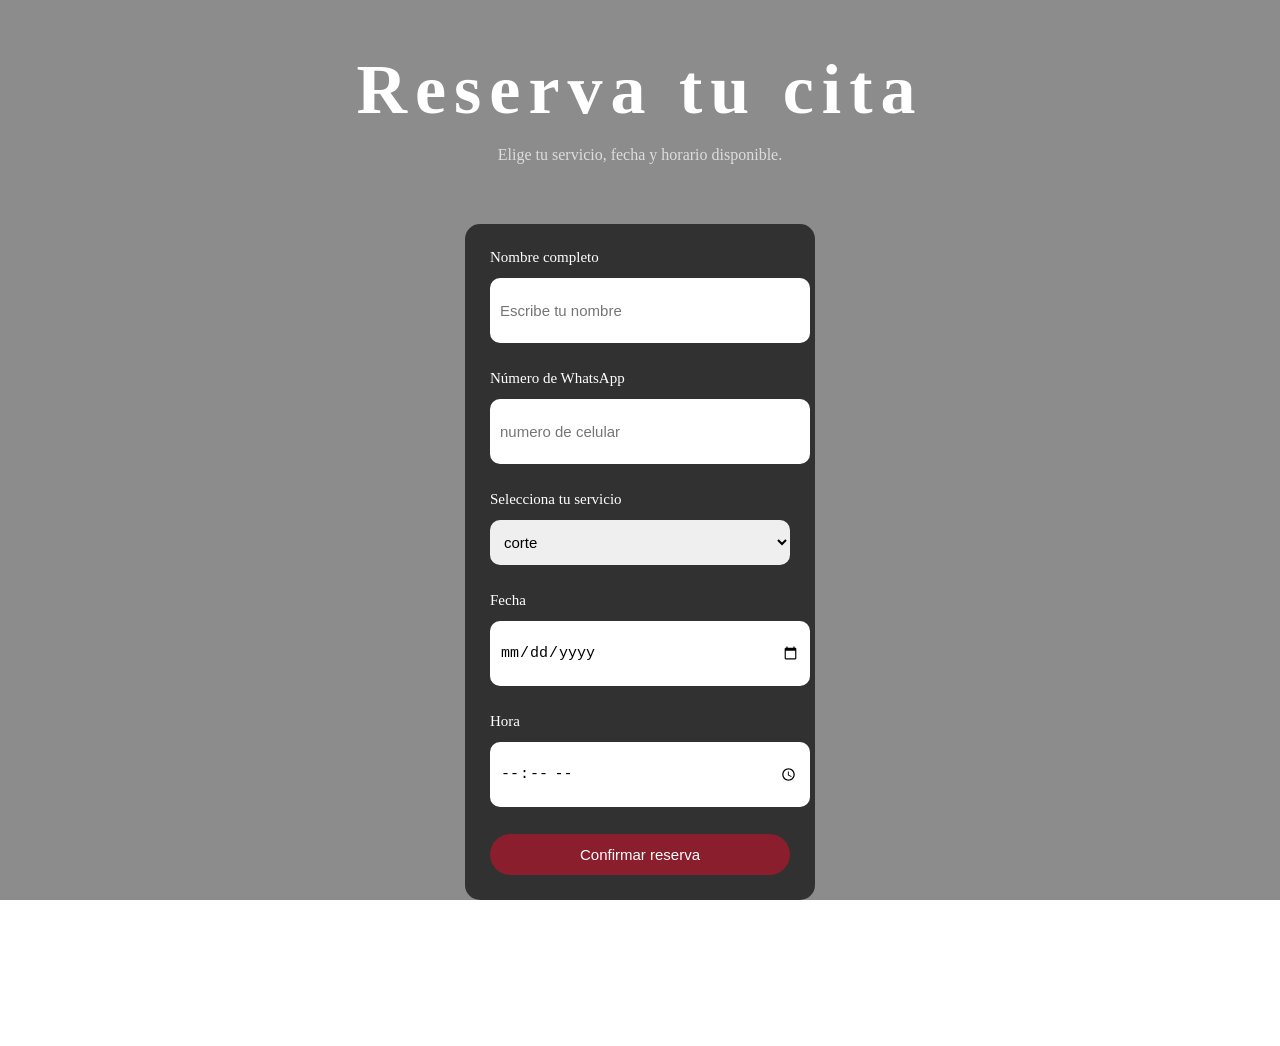
==== reservas.html @ 1c4d47ac "Add files via upload" ====
<!DOCTYPE html>
<html lang="es">
<head>
<meta charset="UTF-8">
<meta name="viewport" content="width=device-width, initial-scale=1.0">
<title>Reservas - Atlantic Barber Studio</title>
<link rel="stylesheet" href="style.css">
</head>
<body class="reservas">
<section class="reserva">
<h1>Reserva tu cita</h1>
<p>
Elige tu servicio, fecha y horario disponible.
</p>
<form onsubmit="enviarWhatsApp(); return false;">
<label>Nombre completo</label>
<input type="text" placeholder="Escribe tu nombre">
<label>Número de WhatsApp</label>
<input type="tel" placeholder="numero de celular">
<label>Selecciona tu servicio</label>
<select>
<option>corte</option>
<option>Corte + Asesoramiento</option>
<option>Corte + Barba</option>
<option>Corte + Cejas</option>
<option>Barba</option>
<option>Cejas</option>
<option>Tinte</option>
<option>Ondulado</option>
</select>
<label>Fecha</label>
<input type="date">
<label>Hora</label>
<input type="time">
<button type="submit">
Confirmar reserva
</button>
</form>
<a href="index.html">
<button class="volver">
Volver al inicio
</button>
</a>
</section>
  <script>
function enviarWhatsApp(){
let nombre = document.querySelector('input[type="text"]').value;
let telefono = document.querySelector('input[type="tel"]').value;
let servicio = document.querySelector('select').value;
let fecha = document.querySelector('input[type="date"]').value;
let hora = document.querySelector('input[type="time"]').value;
let mensaje = 
"Hola Atlantic Barber Studio%0A%0A" +
"Nombre: " + nombre + "%0A" +
"WhatsApp: +591 " + telefono + "%0A" +
"Servicio: " + servicio + "%0A" +
"Fecha: " + fecha + "%0A" +
"Hora: " + hora;
window.open(
"https://wa.me/59178314737?text=" + mensaje,
"_blank"
);
}
</script>
</body>
</html>
---- style.css ----
}
h1 {
  text-align: center;
  font-family: 'Cinzel', serif;
  font-size: 70px;
  margin-bottom:0px;
  color: #F5F5F5;
}
.bienvenida {
  width: 90%;
  margin: auto;
}
.bienvenida h2 {
    display: flex;
    align-items: center;
    justify-content: center;
    gap: 20px;
    color: #8B1E2D;
    text-transform: uppercase;
    letter-spacing: 6px;
    font-size: 18px;
}
body {
    font-family: 'Montserrat', serif;
    margin:0px;
    padding:0px; 
}
.bienvenida h2::before,
.bienvenida h2::after {
    content: "";
    width: 65px;
    height: 2px;
    background-color: white;
}
h3 {
  text-align: center;
  margin-top: 40px;
  font-size: 30px;
  color: white;
  font-family: 'sinzel', serif;
  }
.bienvenida p1 {
    display: block;
    width: 80%;
    max-width: 900px;
    margin: 25px auto;
    text-align: center;
    line-height: 1.6;
    color: #C7C7C7;
}
h4 {
  text-align: center;
  margin-top: 50px;
  font-size: 30px;
  font-family: 'sinzel', serif;
  color: white;
}
.tarjetas {
    display: flex;
    flex-direction: row;
    justify-content: center;
    align-items: center;
    gap: 20px;
    width: 100%;
    text-align: center;
}
  .tarjetas button {
    background-color: #8B1E2D;
    color: #111111;
    border: none;
    border-radius: 5px;
    padding: 8px 15px;
    font-weight: bold;
    display: block;
    margin: 10px auto 0;
    width: 120px;
    cursor: pointer;
    transition: all 0.3s ease;
}
.tarjetas button:hover {
    background-color: white;
    color: #111111;
    transform: translateY(-4px);
    box-shadow: 0 6px 15px rgba(0, 0, 0, 0.5);
}

.tarjetas button:active {
    transform: scale(0.92);
  }
}
  h5 {
    font-size:25px;
  }
  i {
    font-size:25px;
}
.card.reservas {
  background-image: url("https://i.pinimg.com/736x/f8/da/db/f8dadbf08cfd2454842a5fe755f3dd9e.jpg");
  background-size: cover;
  background-position: center;
  min-height: 250px;
}
.card.servicios {
  background-image: url("https://i.pinimg.com/1200x/b2/25/60/b225606e5df64e357dd65d28dcab4321.jpg");
  background-size: cover;
  background-position: center;
  min-height: 250px;
}
.card.barberos {
  background-image: url("https://i.pinimg.com/736x/d0/1a/69/d01a692cf1585f5f40aff23200f50c9c.jpg");
  background-size: cover;
  background-position: center;
  min-height: 250px;
}
.card.productos {
  background-image: url("https://i.pinimg.com/736x/02/9f/96/029f967a5b4fd53c9a413c07ff5a22b9.jpg");
  background-size: cover;
  background-position: center;
  min-height: 250px;
}
body.inicio {
  background-image: url("https://i.pinimg.com/1200x/19/78/6a/19786a8f0b92079e0191e5d988a3ba16.jpg");
  background-size: cover;
  background-position: center;
  min-height: 100vh;
}
  .card h5 {
    color: white;
    font-family: 'Cinzel', serif;
    text-transform: uppercase;
    text-shadow: 2px 2px 5px black;
}
.card p {
    color: #D1D1D1;
    text-shadow: 4px 4px 12px black;
}
.card {
    position: relative;
    overflow: hidden;
    width: 140px;
    height: 180px;
    display: flex;
    flex-direction: column;
    justify-content: flex-end;
    align-items: center;
    padding: 20px;
}
.card::before {
    content: "";
    position: absolute;
    inset: 0;
    background: rgba(0,0,0,0.45);
}
.card h5,
.card p {
    position: relative;
    z-index: 2;
    text-shadow: 3px 3px 8px black;
}
.card a {
  margin: top;
}
.card button {
    position: relative;
    z-index: 3;
}
.tarjetas button {
    background-color: #8B1E2D;
    color: white;
    cursor: pointer;
    transition: all 0.3s ease;
}
.tarjetas button:hover {
    background-color: white;
    color: #8B1E2D;
    transform: translateY(-4px);
}
.card a {
    text-decoration: none;
}
.card {
    justify-content: flex-start;
}
.card h5 {
    margin-top: 10px;
    margin-bottom: 20px;
}
.card p {
    margin-bottom: auto;
}
.card a {
    margin-top: auto;
body.servicios::before {
    content: "";
    position: fixed;
    inset: 0;
    background: rgba(0,0,0,0.45);
    backdrop-filter: blur(5px);
    z-index: 0;
}
body.reservas {
    position: relative;
    background-image: url("fondo-reservas.jpg");
    background-size: cover;
    background-position: center;
    background-attachment: fixed;
    min-height: 100vh;
    color: white;
}
body.reservas::before {
    content: "";
    position: fixed;
    inset: 0;
    background: rgba(0,0,0,0.45);
    z-index: 0;
}
.reserva {
    position: relative;
    z-index: 1;
    min-height: 100vh;
    padding: 50px 20px;
    display: flex;
    flex-direction: column;
    align-items: center;
}
.reserva h1 {
    color: white;
    font-size: 38px;
    text-align: center;
    margin-bottom: 10px;
}
.reserva p {
    color: #ddd;
    text-align: center;
    margin-bottom: 30px;
}
.reserva form {
    width: 350px;
    max-width: 90%;
    background: rgba(0,0,0,0.65);
    padding: 30px;
    border-radius: 18px;
    display: flex;
    flex-direction: column;
    gap: 12px;
}
.reserva label {
    color: white;
    font-size: 15px;
}
.reserva input,
.reserva select {
    width: 100%;
    height: 45px;
    padding: 10px;
    border: none;
    border-radius: 10px;
    font-size: 15px;
}
.reserva form button {
    margin-top: 15px;
    background: #8B1E2D;
    color: white;
    border: none;
    padding: 12px;
    border-radius: 25px;
    cursor: pointer;
    font-size: 15px;
}
.reserva form button:hover {
    background: white;
    color: #8B1E2D;
}
.reserva .volver {
    margin-top: 25px;
    background: transparent;
    color: white;
    border: 1px solid white;
    padding: 12px 35px;
    border-radius: 25px;
    cursor: pointer;
}
.reserva .volver:hover {
    background: #8B1E2D;
    border-color: #8B1E2D;
}
  body.servicios {
    background-image: url("TU-IMA");
    background-size: cover;
    background-position: center;
    background-attachment: fixed;
    min-height: 100vh;
}
.lista-servicios {
    position: relative;
    z-index: 1;
}
  }
body.reservas h1 {
    text-align: center;
    font-family: 'Cinzel', serif;
    color: white;
}
body.reservas form {
    background: rgba(0,0,0,0.65);
    width: 300px;
    margin: 30px auto;
    padding: 25px;
    border-radius: 15px;
}
body.reservas input,
body.reservas select {
    width: 100%;
    padding: 10px;
    margin-bottom: 15px;
    border-radius: 10px;
    border: none;
}
body.reservas button {
    background: #8B1E2D;
    color: white;
    border: none;
    padding: 12px 30px;
    border-radius: 25px;
    cursor: pointer;
}
.lista-servicios {
    display: grid;
    grid-template-columns: repeat(2, 280px);
    justify-content: center;
    gap: 25px;
    padding: 30px;
}
.lista-servicios h1 {
    grid-column: 1 / -1;
    text-align: center;
    color: white;
    font-family: 'Cinzel', serif;
    font-size: 38px;
    margin-bottom: 25px;
}
body.reservas {
    position: relative;
    background-image: url("fondo-reservas.jpg");
    background-size: cover;
    background-position: center;
    background-attachment: fixed;
    min-height: 100vh;
    color: white;
}
body.reservas {
    background-image: url("https://i.pinimg.com/736x/cc/32/2e/cc322e6624f84f61900a385e4d7f0fb9.jpg");
    background-size: cover;
    background-position: center;
    background-attachment: fixed;
    min-height: 100vh;
}
body.reservas::before {
    content: "";
    position: fixed;
    inset: 0;
    background: rgba(0,0,0,0.45);
    z-index: 0;
}
.reserva {
    position: relative;
    z-index: 1;
    min-height: 100vh;
    padding: 50px 20px;
    display: flex;
    flex-direction: column;
    align-items: center;
}
.reserva h1 {
    color: white;
    font-size: 38px;
    text-align: center;
    margin-bottom: 10px;
}
.reserva p {
    color: #ddd;
    text-align: center;
    margin-bottom: 30px;
}
.reserva form {
    width: 350px;
    max-width: 90%;
    background: rgba(0,0,0,0.65);
    padding: 30px;
    border-radius: 18px;
    display: flex;
    flex-direction: column;
    gap: 12px;
}
.reserva label {
    color: white;
    font-size: 15px;
}
.reserva input,
.reserva select {
    width: 100%;
    height: 45px;
    padding: 10px;
    border: none;
    border-radius: 10px;
    font-size: 15px;

}
.reserva form button {
    margin-top: 15px
    background: #8B1E2D;
    color: white;
    border: none;
    padding: 12px;
    border-radius: 25px;
    cursor: pointer;
    font-size: 15px;
}
.reserva form button:hover {
    background: white;
    color: #8B1E2D;
}
.reserva .volver {
    margin-top: 25px;
    background: transparent;
    color: white;
    border: 1px solid white;
    padding: 12px 35px;
    border-radius: 25px;
    cursor: pointer;
}
.reserva .volver:hover {
    background: #8B1E2D;
    border-color: #8B1E2D;
}
.reserva h1 {
    display:block;
    color:white;
    text-align:center;
    font-size:38px;
    margin-bottom:20px;
}
body.servicios {
    background-image: url("https://i.pinimg.com/1200x/cc/2b/0d/cc2b0d09bb0d70e0cb72567d6671bc3d.jpg");
    background-size: cover;
    background-position: center;
    background-attachment: fixed;
    min-height: 100vh;
}
.servicio {
    width: 280px;
    min-height: 230px;
    background: rgba(0,0,0,0.55);
    border: 1px solid rgba(255,255,255,0.25);
    border-radius: 18px;
    padding: 25px;
    text-align: center;
    display: flex;
    flex-direction: column;
    justify-content: space-between;
}
.servicio h2 {
    color: white;
    font-family: 'Cinzel', serif;
    font-size: 22px;
}
.servicio p {
    color: #ddd;
    font-size: 15px;
    line-height: 1.5;
}
.servicio h3 {
    color: #8B1E2D;
    font-size: 26px;
}
.servicio button {
    background: #8B1E2D;
    color: white;
    border: none;
    padding: 10px 30px;
    border-radius: 25px;
    cursor: pointer;
}
.servicio button:hover {
    background: white;
    color: #8B1E2D;
}
@media(max-width:700px){

    .lista-servicios {
        grid-template-columns: 1fr;
    }
    .servicio {
        width: 280px;
        margin: auto;
    }
}
.volver {
    grid-column: 1 / -1;
    text-align: center;
    margin-top: 30px;
}
.volver button {
    background: transparent;
    color: white;
    border: 1px solid white;
    padding: 12px 35px;
    border-radius: 25px;
    cursor: pointer;
    font-size: 15px;
    transition: .3s;
}
.volver button:hover {
    background: #8B1E2D;
    border-color: #8B1E2D;
}
body.barberos {
    min-height:100vh;
    background-image:url("https://i.pinimg.com/736x/f2/83/f0/f283f077199b1708505a371bcedde5b6.jpg");
    background-size:cover;
    background-position:center;
    color:white;
}
.lista-barberos {
    min-height:100vh;
    padding:50px 20px;
    display:flex;
    justify-content:center;
    align-items:center;
    gap:30px;
    flex-wrap:wrap;
}
.lista-barberos h1 {
    width:100%;
    text-align:center;
    font-size:38px;
    color:white;
}
.barbero {
    width:300px;
    background:rgba(0,0,0,0.60);
    border-radius:18px;
    padding:18px;
    text-align:center;
}
.barbero img {
    width:100%;
    height:140px;
    object-fit:cover;
    border-radius:15px 15px 0 0;
}
.barbero h2 {
    color:white;
}
.barbero p {
    color:#ddd;
    line-height:1.5;
}
.volver {
    width:100%;
    text-align:center;
    margin-top:20px;
}
.volver button {
    background:#8B1E2D;
    color:white;
    border:none;
    padding:12px 35px;
    border-radius:25px;
    cursor:pointer;
}
.volver button:hover {
    background:white;
    color:#8B1E2D;
}
body.productos {
    position: relative;
    background-image: url("https://i.pinimg.com/1200x/bc/48/1c/bc481ca67af474f929264c36f8cd1f35.jpg");
    background-size: cover;
    background-position: center;
    background-attachment: fixed;
    min-height: 100vh;
    color: white;
}
body.productos::before {
    content: "";
    position: fixed;
    inset: 0;
    background: rgba(0,0,0,0.45);
    z-index: 0;
}
.lista-productos {
    position: relative;
    z-index: 1;
    display: grid;
    grid-template-columns: repeat(2, 300px);
    justify-content: center;
    gap: 30px;
    padding: 50px 20px;
}
.lista-productos h1 {
    grid-column: 1 / -1;
    text-align: center;
    color: white;
    font-size: 38px;
    margin-bottom: 20px;
}
.producto {
    background: rgba(0,0,0,0.65);
    border: 1px solid rgba(255,255,255,0.25);
    border-radius: 18px;
    width: 300px;
    min-height: 300px;
    padding: 25px;
    text-align: center;
    display: flex;
    flex-direction: column;
    justify-content: space-between;
}
.producto img {
    width: 100%;
    height: 160px;
    object-fit: cover;
    border-radius: 15px;
}
.producto h2 {
    color:white;
    font-size:22px;
    margin-top:15px;
}
.producto p {
    color:#ddd;
    font-size:15px;
    line-height:1.5;
}
.producto h3 {
    color:#8B1E2D;
    font-size:26px;
}
.producto button {
    background:#8B1E2D;
    color:white;
    border:none;
    padding:12px 35px;
    border-radius:25px;
    cursor:pointer;
}
.producto button:hover {
    background:white;
    color:#8B1E2D;
}
.volver {
    grid-column:1 / -1;
    text-align:center;
    margin-top:20px;
}
.volver button {
    background:transparent;
    color:white;
    border:1px solid white;
    padding:12px 35px;
    border-radius:25px;
}
.volver button:hover {
    background:#8B1E2D;
    border-color:#8B1E2D;
}
@media(max-width:700px){
    .lista-productos {
        grid-template-columns:1fr;
    }
    .producto {
        width:280px;
        margin:auto;
    }
}
h1:first-child {
    text-align:center;
    font-family:'Cinzel', serif;
    font-size:70px;
    letter-spacing:8px;
    color:#F5F5F5;
    margin:0 auto;
}.galeria-cortes {
    display: grid;
    grid-template-columns: repeat(2, 1fr);
    gap: 10px;
    margin-top: 15px;
}
.galeria-cortes {
    display:grid;
    grid-template-columns:repeat(2, 1fr);
    gap:8px;
    margin:15px;
}
.galeria-cortes {
    display:grid;
    grid-template-columns:repeat(2,1fr);
    gap:8px;
    margin-top:15px;
}

.galeria-cortes img {
    height:70px;
    width:100%;
    object-fit:cover;
    border-radius:8px;
}
.barbero img {
    width: 100%;
    height: 140px;
    object-fit: cover;
    border-radius: 15px 15px 0 0;
}
barbero h2 {
  margin:10px 0;
}
.ubicacion {
    margin-top:80px;
    padding:20px;
}
.ubicacion a {
    display:flex;
    align-items:center;
    gap:15px;
    color:white;
    text-decoration:none;
}
.icono-ubi {
    background:#transparent;
    width:45px;
    height:45px;
    border-radius:50%;
    display:flex;
    align-items:center;
    justify-content:center;
    font-size:22px;
}
.ubicacion h3 {
    margin:0;
    font-size:18px;
}
.ubicacion p {
    margin:5px 0;
    color:#ddd;
}
.ubicacion span {
    font-size:13px;
    color:#e51b3e;
}
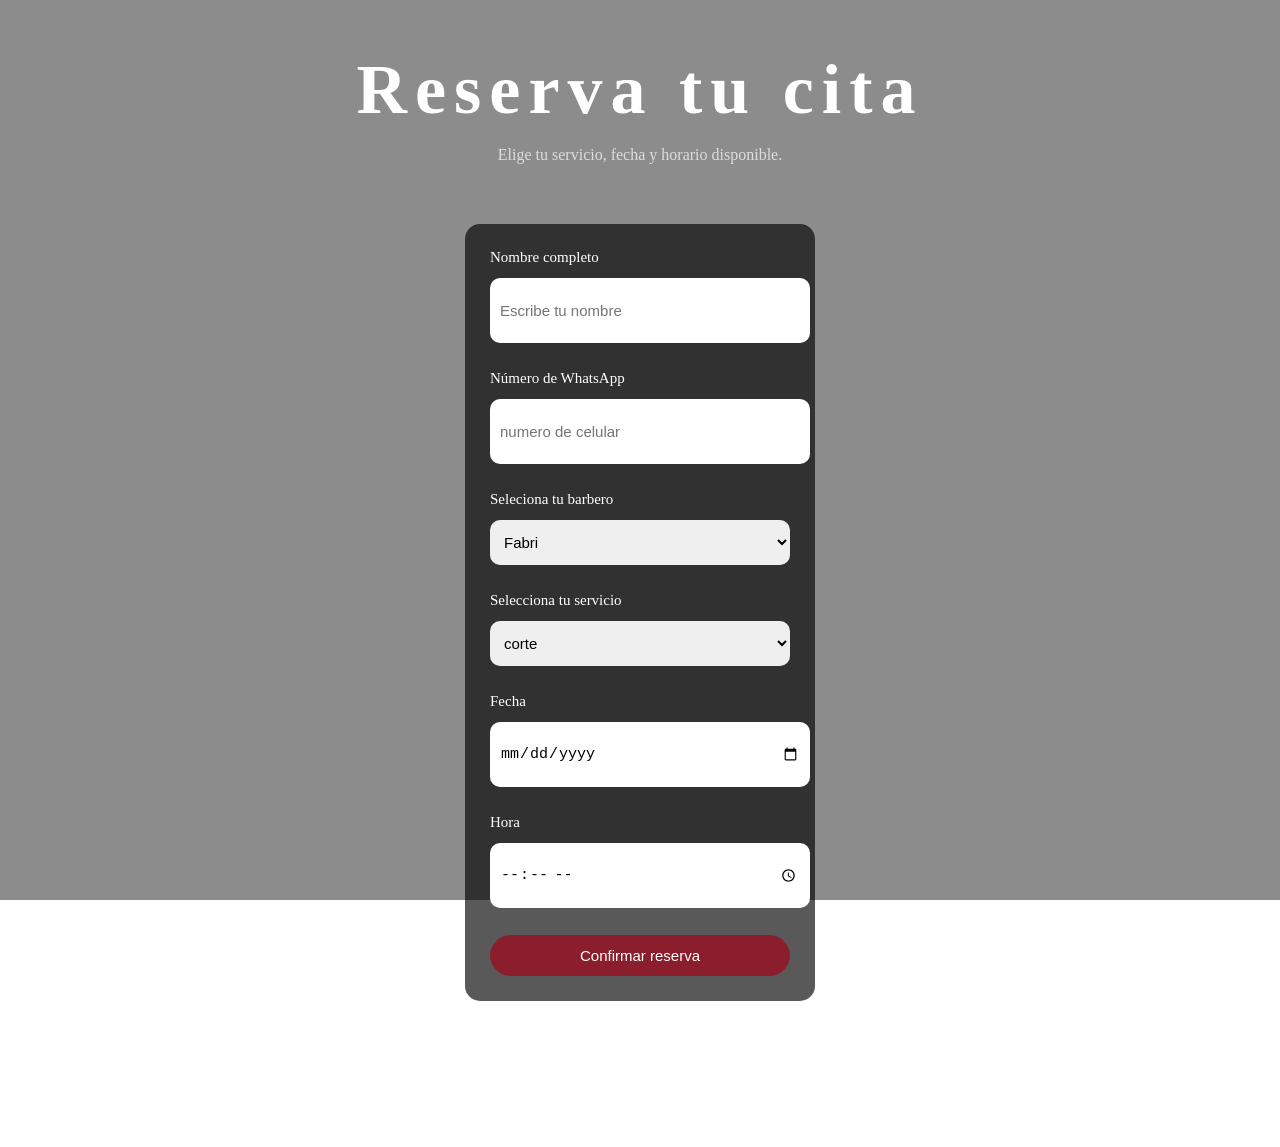
==== commit c281da18: "Add files via upload" ====
--- a/reservas.html
+++ b/reservas.html
@@ -17,6 +17,11 @@
 <input type="text" placeholder="Escribe tu nombre">
 <label>Número de WhatsApp</label>
 <input type="tel" placeholder="numero de celular">
+<label> Seleciona tu barbero</label>
+  <select>
+    <option>Fabri</option>
+    <option>luis</option>
+  </select>
 <label>Selecciona tu servicio</label>
 <select>
 <option>corte</option>
--- a/style.css
+++ b/style.css
@@ -122,7 +122,8 @@
   background-image: url("https://i.pinimg.com/1200x/19/78/6a/19786a8f0b92079e0191e5d988a3ba16.jpg");
   background-size: cover;
   background-position: center;
-  min-height: 100vh;
+  min-height: auto;
+  height: auto;
 }
   .card h5 {
     color: white;
@@ -716,8 +717,9 @@
   margin:10px 0;
 }
 .ubicacion {
-    margin-top:80px;
+    margin-top:30px;
     padding:20px;
+    tex-align: center;
 }
 .ubicacion a {
     display:flex;
@@ -748,4 +750,55 @@
     font-size:13px;
     color:#e51b3e;
 }
+@media (max-width: 600px){
+  .lista-barberos,
+  .menu,
+  .tarjetas,
+  .opciones{
+      width: 100%;
+      gap: 15px;
+  }
+  .tarjetas {
+    flex-direction:column;
+    width:100%;
+    gap:25px;
+}
+.card {
+    width:90%;
+    height:280px;
+    margin:auto;
+}
+.tarjetas button {
+    width:80%;
+    height:45px;
+    font-size:16px;
+}
+.opciones h4 {
+    font-size:26px;
+}
+  .card,
+  .tarjeta{
+      width: 95%;
+      margin: auto;
+  }
+  .opciones {
+    width: 100%
+  }
+  .card {
+    min-height: 320
+  }
+  body{
+      background-position: center;
+      background-size: cover;
+  }
+  h1{
+      font-size: 38px;
+  }
+  h2{
+      font-size: 26px;
+  }
+  p{
+      font-size: 16px;
+  }
+}
 
